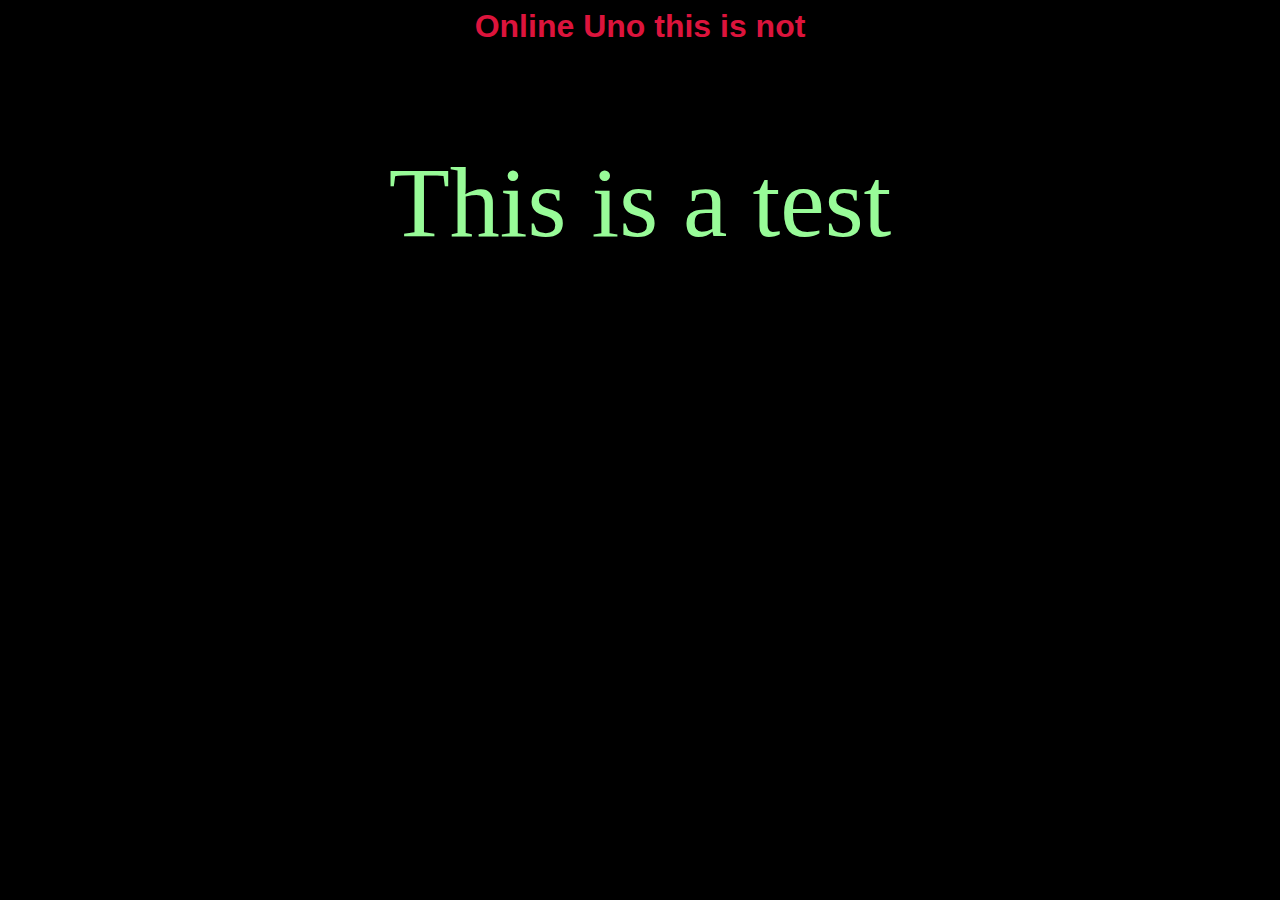
==== index.html @ 45d4cee1 "Add files via upload" ====
<html lang="en">

<head>
    <style>
        body {
            background-color: black;
        }
        h1 {
            text-align: center;
            color: crimson;
            font-family: sans-serif;
        }

        p {
            text-align: center;
            color: palegreen;
            font-size: 100px;
        }

    </style>
    <title>Online Uno</title>

    <body>
        <h1>Online Uno this is not</h1>
        <p>This is a test</p>
    </body>
</head>

</html>
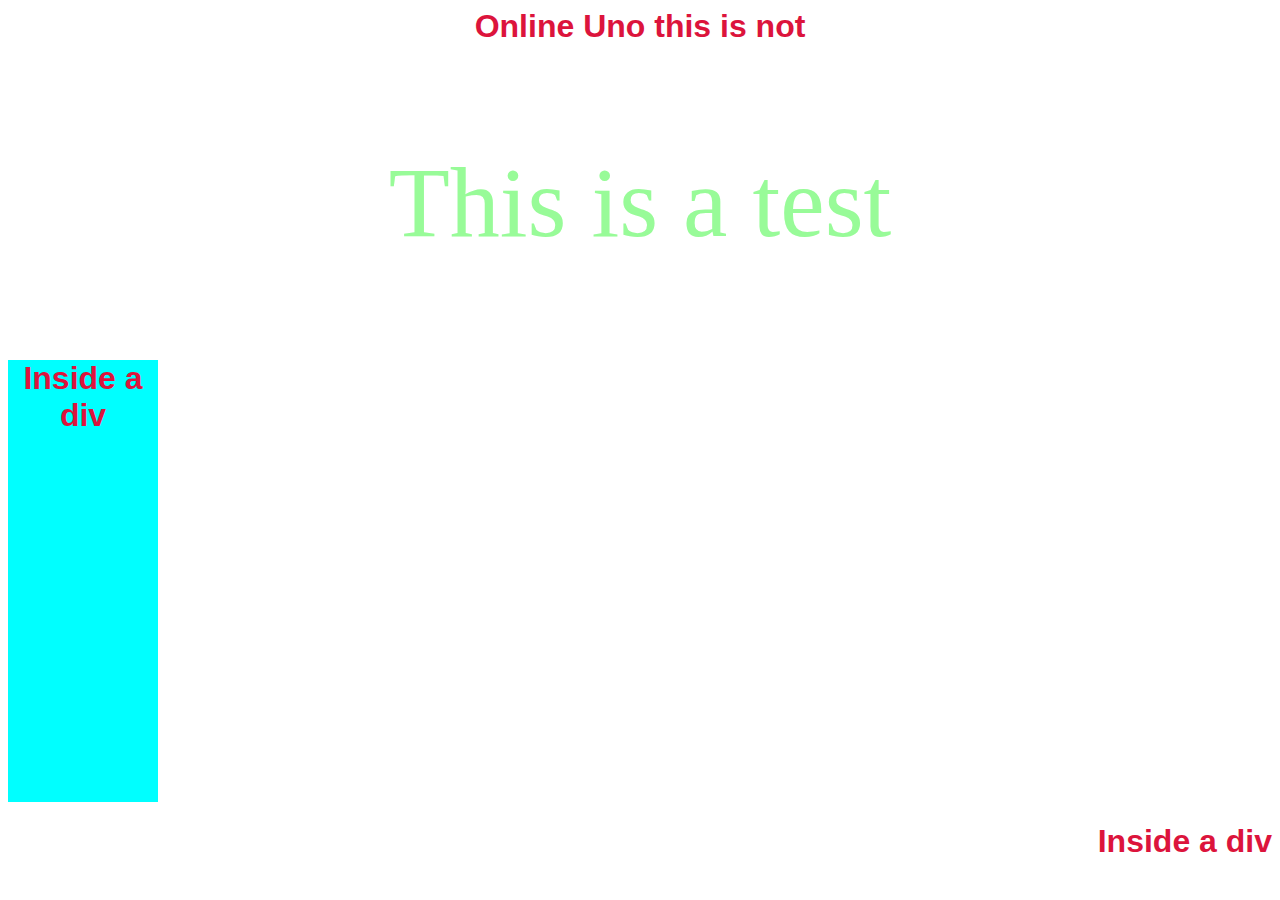
==== commit 7215bed3: "Add files via upload" ====
--- a/index.html
+++ b/index.html
@@ -3,7 +3,7 @@
 <head>
     <style>
         body {
-            background-color: black;
+            
         }
         h1 {
             text-align: center;
@@ -16,6 +16,14 @@
             color: palegreen;
             font-size: 100px;
         }
+        .d {
+            background-color: aqua;
+            width: 150px;
+            height: 50%;
+        }
+        .da {
+            float: right;
+        }
 
     </style>
     <title>Online Uno</title>
@@ -23,6 +31,12 @@
     <body>
         <h1>Online Uno this is not</h1>
         <p>This is a test</p>
+        <div class="d">
+        <h1>Inside a div</h1>
+        </div>
+        <div class="da">
+        <h1>Inside a div</h1>
+        </div>
     </body>
 </head>
 
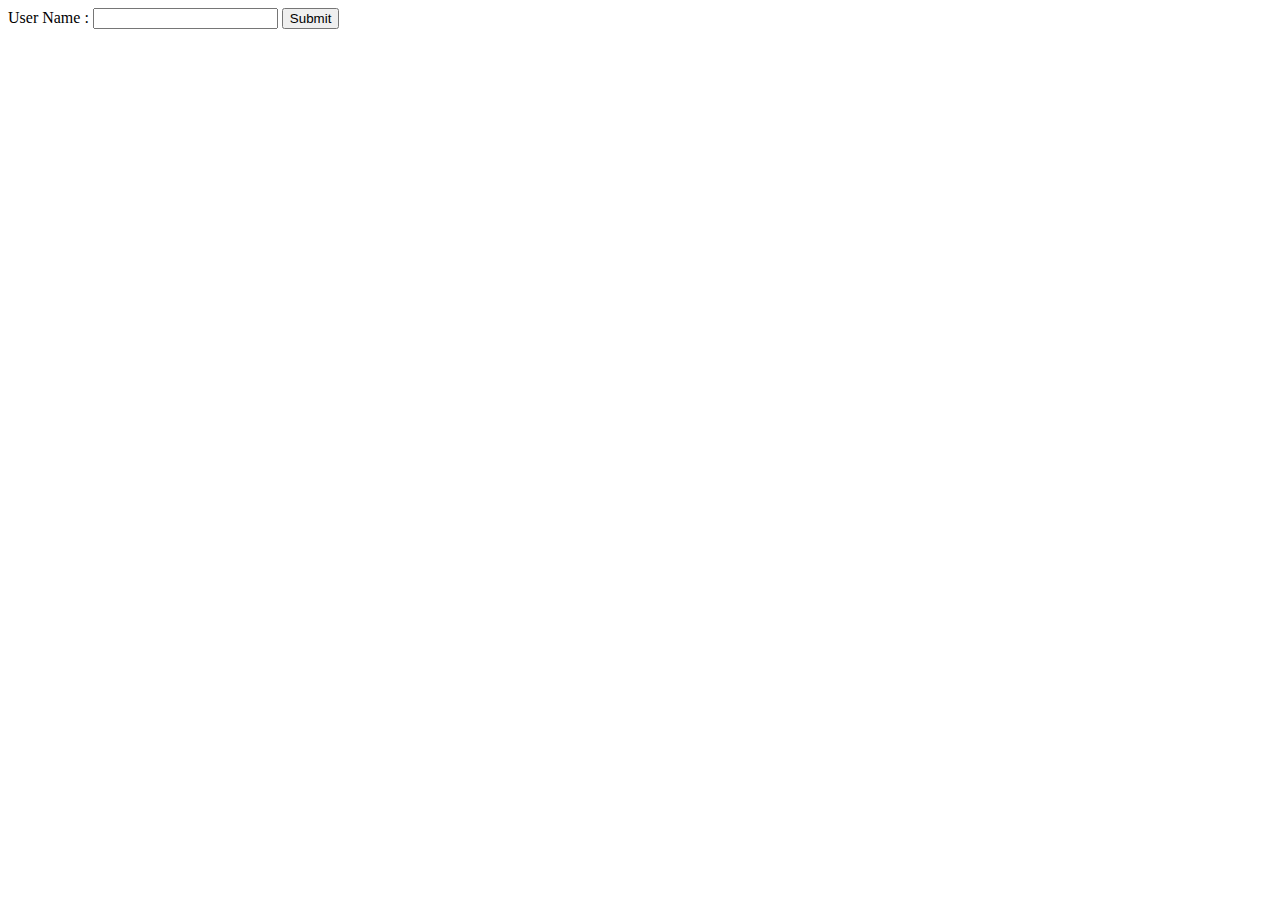
==== commit 5afb4a03: "Sign in to UNO game" ====
--- a/index.html
+++ b/index.html
@@ -1,43 +1,17 @@
+<!DOCTYPE html>
 <html lang="en">
 
 <head>
-    <style>
-        body {
-            
-        }
-        h1 {
-            text-align: center;
-            color: crimson;
-            font-family: sans-serif;
-        }
-
-        p {
-            text-align: center;
-            color: palegreen;
-            font-size: 100px;
-        }
-        .d {
-            background-color: aqua;
-            width: 150px;
-            height: 50%;
-        }
-        .da {
-            float: right;
-        }
-
-    </style>
-    <title>Online Uno</title>
-
-    <body>
-        <h1>Online Uno this is not</h1>
-        <p>This is a test</p>
-        <div class="d">
-        <h1>Inside a div</h1>
-        </div>
-        <div class="da">
-        <h1>Inside a div</h1>
-        </div>
-    </body>
+    <meta name="viewport" content="width=device-width, initial-scale=1.0">
+    <title>Uno - Sign in</title>
 </head>
 
+<body>
+    <form action="..\ADISE19_Crimson_Knights-master\uno.php\" method="post">
+        User Name :
+        <input type="text" name="userName" required>
+        <input type="submit">
+    </form>
+</body>
+
 </html>
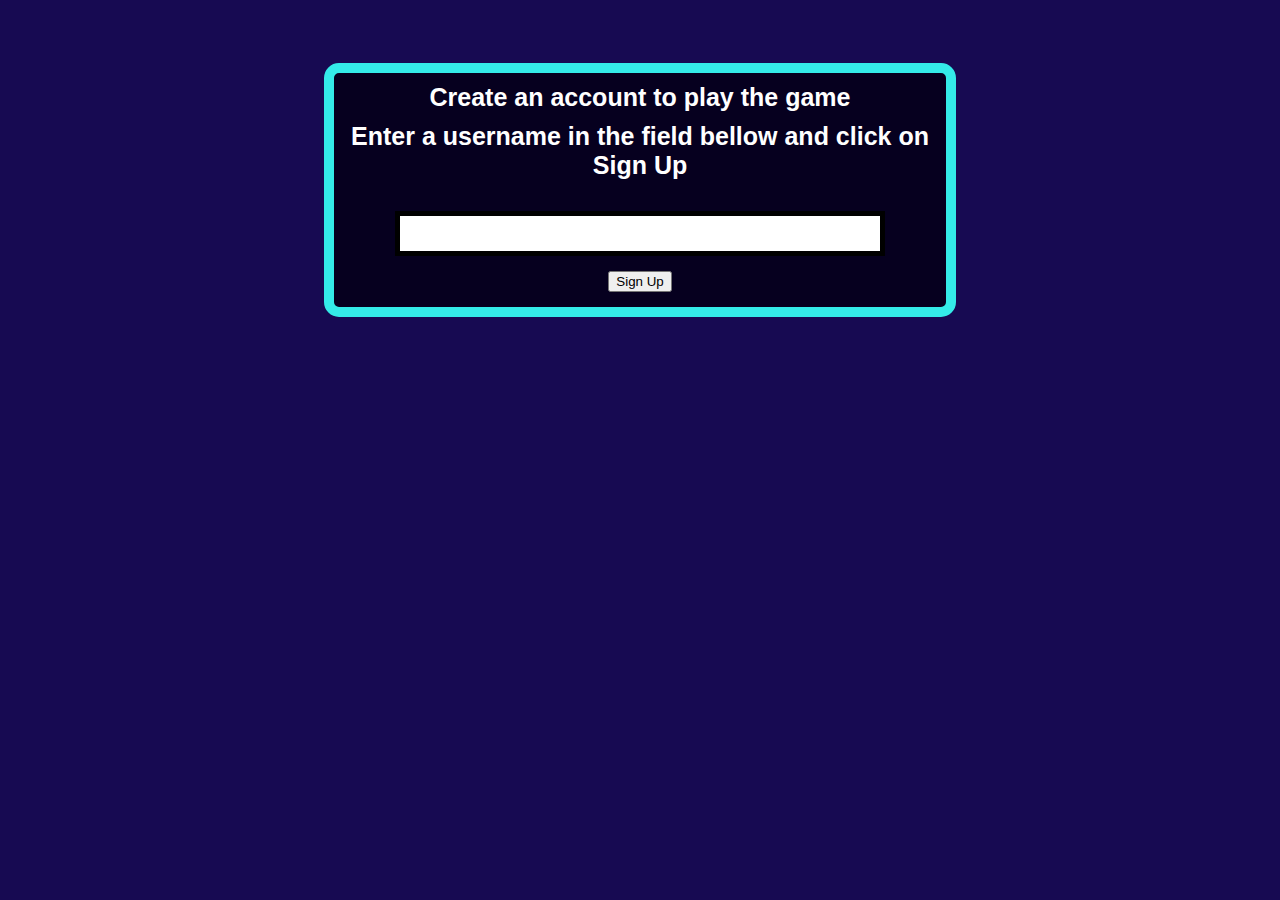
==== commit c269f625: "Create index.html" ====
--- a/index.html
+++ b/index.html
@@ -2,16 +2,29 @@
 <html lang="en">
 
 <head>
+    <title>Uno Sign Up</title>
     <meta name="viewport" content="width=device-width, initial-scale=1.0">
-    <title>Uno - Sign in</title>
+    <meta charset="utf-8">
+    <script src="https://ajax.googleapis.com/ajax/libs/jquery/3.4.1/jquery.min.js"></script>
+    <script src="js/uno.js"></script>
+    <link rel="stylesheet" type="text/css" href="css/uno.css">
+
+    <script>
+
+    </script>
+
 </head>
 
+
 <body>
-    <form action="..\ADISE19_Crimson_Knights-master\uno.php\" method="post">
-        User Name :
-        <input type="text" name="userName" required>
-        <input type="submit">
-    </form>
+    <div id='sign_up_box'>
+        <p>Create an account to play the game</p>
+        <p>Enter a username in the field bellow and click on Sign Up</p>
+        <input id="sign_up" type="text" name="userName" value=""><br>
+        <button onclick="sign_up()">Sign Up</button>
+    </div>
+
 </body>
 
+
 </html>
--- a/css/uno.css
+++ b/css/uno.css
@@ -0,0 +1,176 @@
+* {
+    box-sizing: border-box;
+}
+
+.disabled {
+    opacity: 0.5;
+}
+#game_over {
+    text-align: center;
+    font-size: 200px;
+    text-shadow: 5px solid #000000;
+}
+
+#game_state {
+    font-family: sans-serif;
+    font-size: 20px;
+    color: #ffffff;
+    padding-top: 2%;
+    text-align: center;
+    background-color: #2500A8;
+    border-radius: 15px;
+    border: 5px solid #fa001F;
+    margin: auto;
+    width: 20%;
+    height: 100px;
+    display: none;
+}
+
+#sign_up_box > p {
+    padding-top: 10px;
+    margin: auto;
+    text-align: center;
+    font-size: 25px;
+    font-weight: bold;
+}
+
+#sign_up_box {
+    text-align: center;
+    width: 50%;
+    margin: auto;
+    margin-top: 5%;
+    background-color: #06001F;
+    border: 10px solid #34ebe8;
+    border-radius: 15px;
+}
+
+#sign_up_box > button {
+    margin-top: 15px;
+    margin-bottom: 15px;
+}
+
+#sign_up_box > input {
+    text-align: center;
+    margin-top: 5%;
+    border: 5px solid #000000;
+    font-size: 30px;
+    width: 80%;
+    height: 45px;
+    background-color: #ffffff;
+}
+
+#color_select {
+    display: none;
+}
+
+#assign_color {
+    display: none;
+}
+
+.G {
+    filter: hue-rotate(100deg);
+}
+
+.B {
+    filter: hue-rotate(200deg);
+}
+
+.P {
+    filter: hue-rotate(300deg);
+}
+
+body {
+    background-color: #170A52;
+}
+
+#hand > img {
+    width: 10%;
+}
+
+#draw_pile > img {
+    width: 30%;
+}
+
+#top_card > img {
+    width: 30%;
+}
+
+#board {
+    position: relative;
+    border-radius: 15px;
+    border: 5px solid #34ebe8;
+    margin: auto;
+    margin-top: 0.5%;
+    background-color: #06001F;
+    width: 90%;
+    height: 650px;
+}
+
+#hand {
+    position: relative;
+    border-radius: 15px;
+    border: 5px solid #34ebe8;
+    margin: auto;
+    margin-top: -10%;
+    background-color: #06001F;
+    width: 50%;
+}
+
+#draw_pile {
+    position: absolute;
+    margin-top: 12%;
+    margin-left: 35%;
+}
+
+#top_card {
+    position: absolute;
+    margin-top: 12%;
+    margin-left: 55%;
+}
+
+.player_box {
+    text-align: center;
+    position: relative;
+    border-radius: 15px;
+    border: 5px solid #34ebe8;
+    background-color: #06001F;
+    width: 20%;
+}
+
+p {
+    font-size: 15px;
+    font-family: arial;
+    font-weight: bold;
+    color: #ffffff;
+}
+
+.top {
+
+    margin: auto;
+    margin-top: 1%;
+}
+
+.left {
+
+    margin-top: 5%;
+    margin-left: 1%;
+}
+
+.right {
+
+    margin-top: -8%;
+    margin-left: 79%;
+}
+
+.bottom {
+    margin: auto;
+    margin-top: 9%;
+}
+
+.enabled {
+    border: 5px solid #00ff00;
+}
+
+.current_player {
+    border: 5px dotted #ffffad;
+}
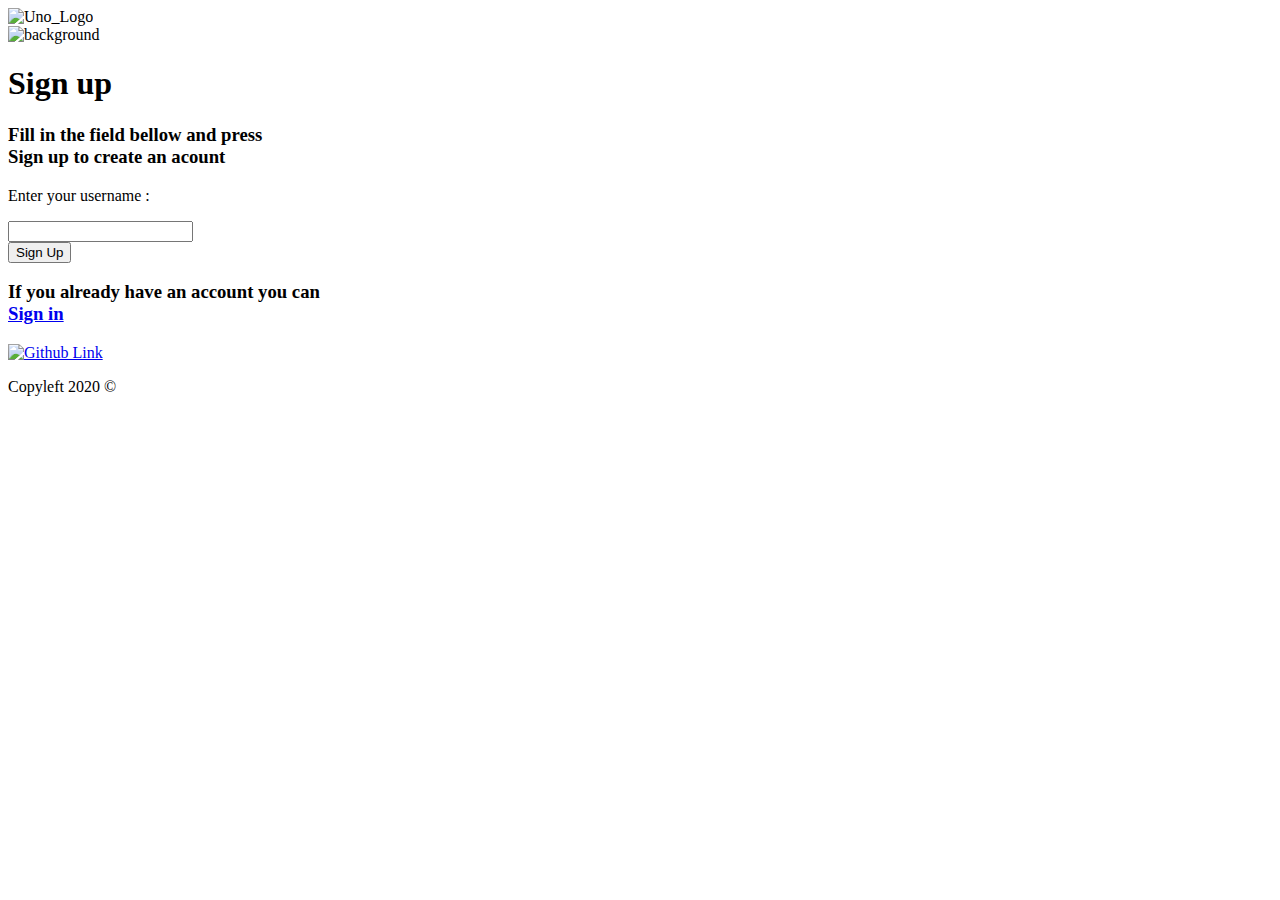
==== commit 581ec277: "updated html and new game_over" ====
--- a/index.html
+++ b/index.html
@@ -2,12 +2,14 @@
 <html lang="en">
 
 <head>
-    <title>Uno Sign Up</title>
+    <title>Welcome</title>
     <meta name="viewport" content="width=device-width, initial-scale=1.0">
     <meta charset="utf-8">
     <script src="https://ajax.googleapis.com/ajax/libs/jquery/3.4.1/jquery.min.js"></script>
+    <link href='https://fonts.googleapis.com/css?family=Montserrat' rel='stylesheet'>
     <script src="js/uno.js"></script>
-    <link rel="stylesheet" type="text/css" href="css/uno.css">
+    <link rel="stylesheet" type="text/css" href="css/sign_up.css">
+    <link rel="icon" type="image/x-icon" href="./images/Uno_Logo.png">
 
     <script>
 
@@ -17,13 +19,24 @@
 
 
 <body>
-    <div id='sign_up_box'>
-        <p>Create an account to play the game</p>
-        <p>Enter a username in the field bellow and click on Sign Up</p>
+    <header><img src="./images/logo.png" alt="Uno_Logo"></header>
+    <div class="background">
+        <img src="./images/background.png" alt="background">
+    </div>
+    <div class='sign_up_box flex'>
+        <h1>Sign up</h1>
+        <h3>Fill in the field bellow and press <br>Sign up to create an acount</h3>
+        <p>Enter your username :</p>
         <input id="sign_up" type="text" name="userName" value=""><br>
         <button onclick="sign_up()">Sign Up</button>
+        <h3>If you already have an account you can <br>
+            <a href="https://users.iee.ihu.gr/~it174973/uno.html">Sign in</a></h3>
     </div>
-
+    <footer class="flex_row"><a href="https://github.com/iee-ihu-gr-course1941/ADISE19_Crimson_Knights">
+            <img id="git_logo" src="./images/github_logo_light.png" alt="Github Link">
+        </a>
+        <p>Copyleft 2020 &#169;</p>
+    </footer>
 </body>
 
 
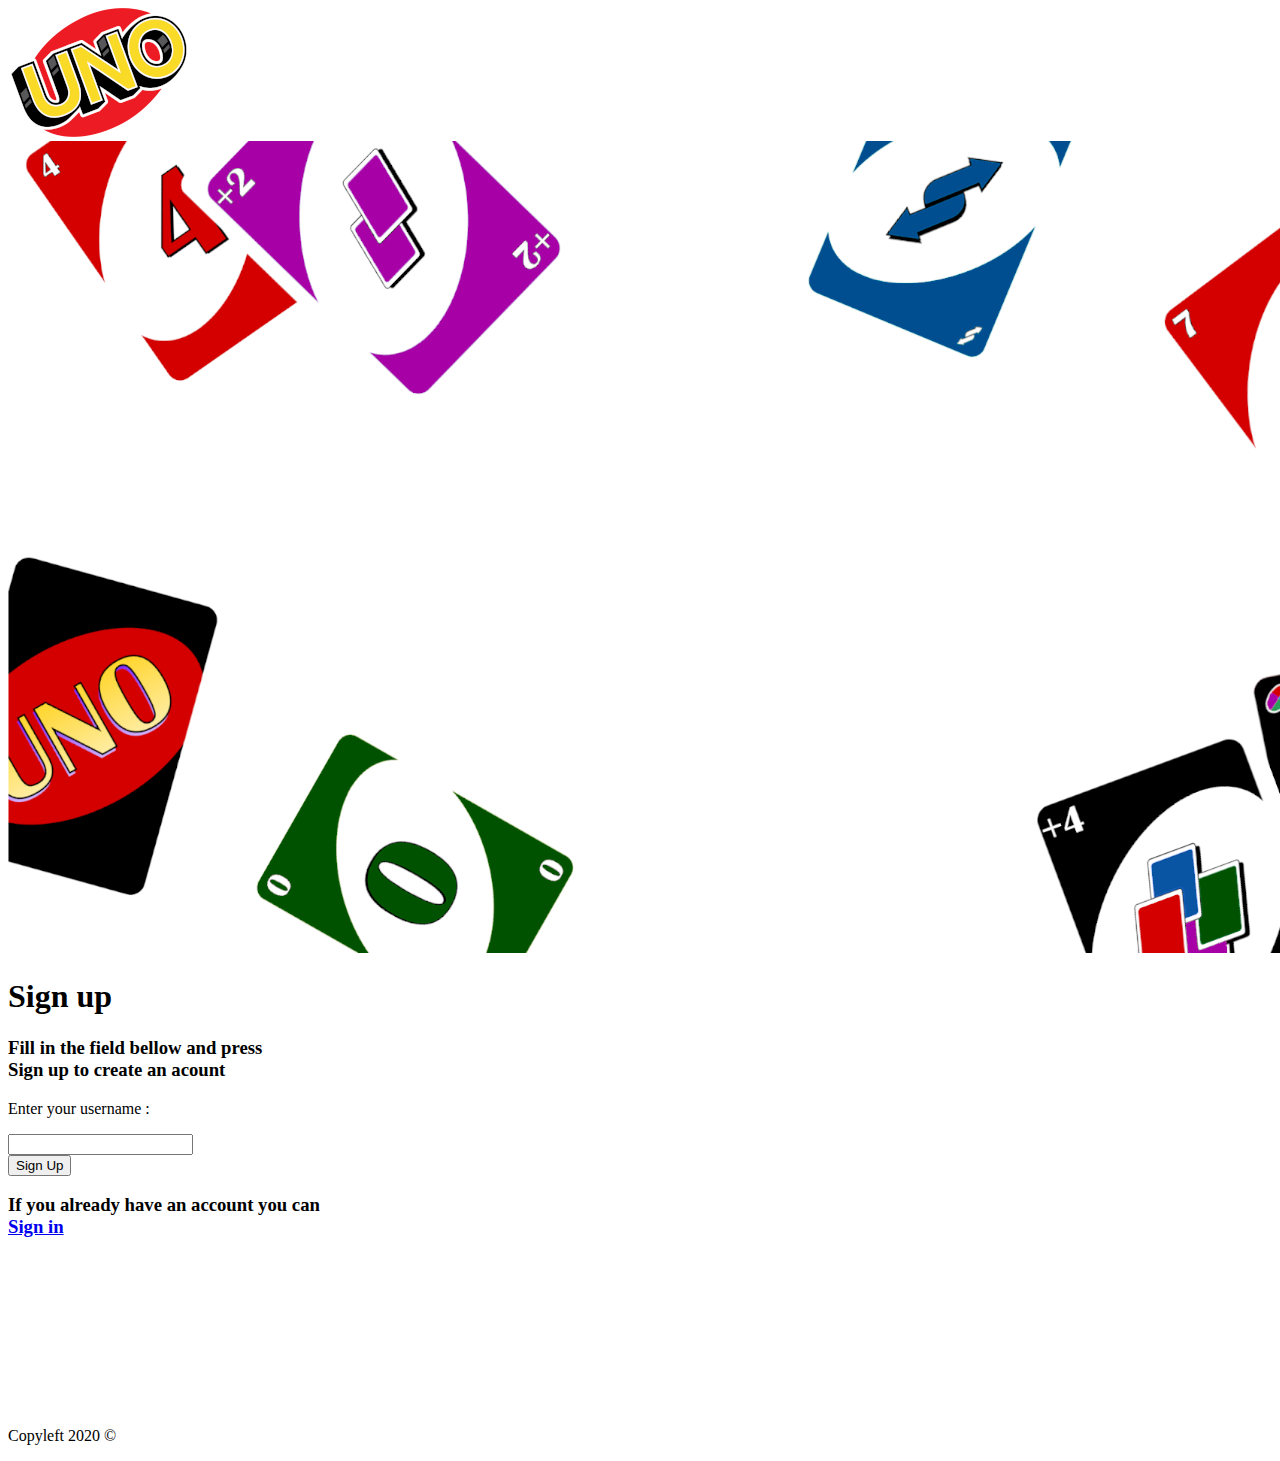
==== commit d9557675: "Update index.html" ====
--- a/index.html
+++ b/index.html
@@ -10,10 +10,6 @@
     <script src="js/uno.js"></script>
     <link rel="stylesheet" type="text/css" href="css/sign_up.css">
     <link rel="icon" type="image/x-icon" href="./images/Uno_Logo.png">
-
-    <script>
-
-    </script>
 
 </head>
 
